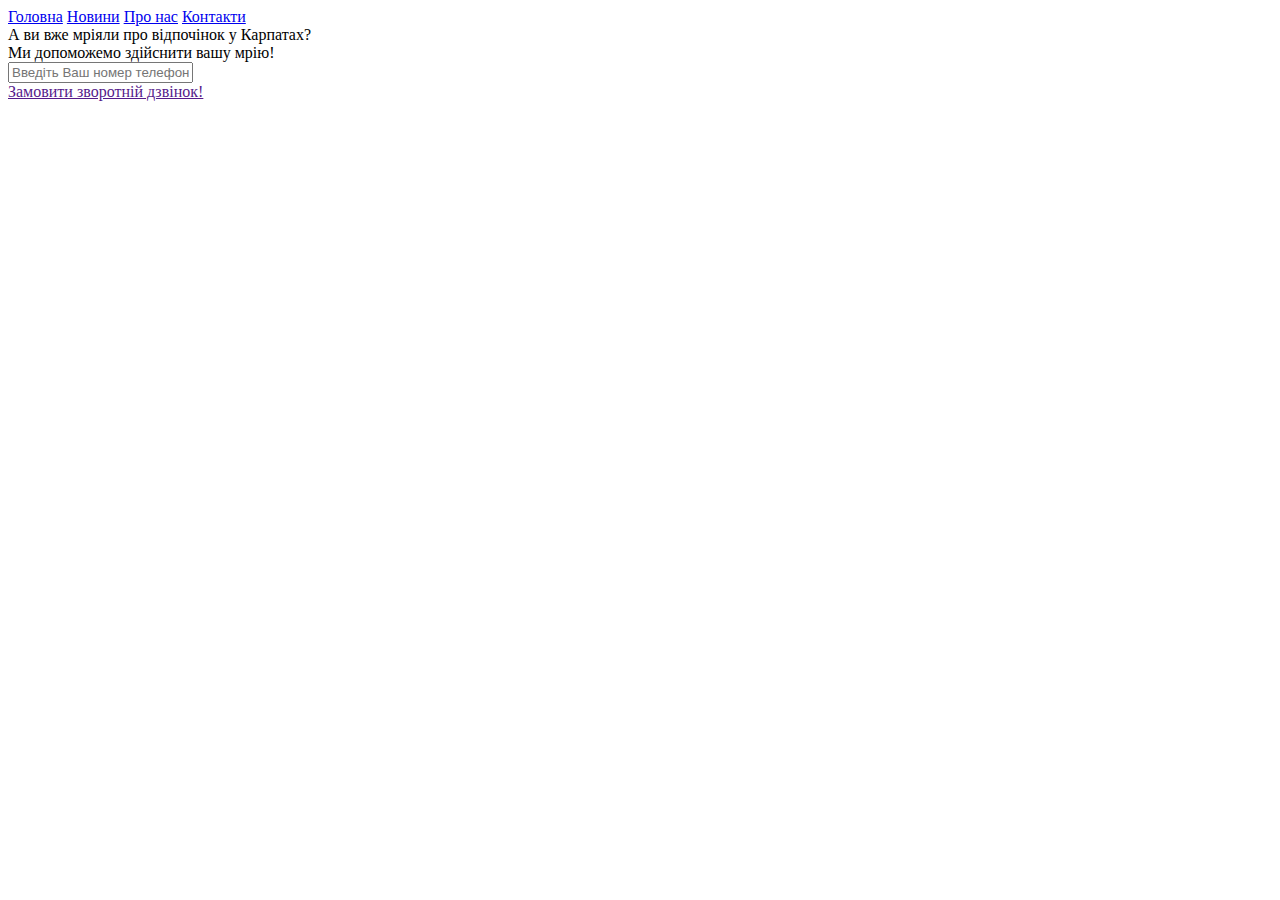
==== index.html @ 1ce28dcf "add index.html file" ====
<!DOCTYPE html>
<html lang="en">
<head>
<meta charset="UTF-8">
<link rel='stylesheet' href='style.css'>
<title>Турагенція</title>
<link rel="preconnect" href="https://fonts.googleapis.com">
<link rel="preconnect" href="https://fonts.gstatic.com" crossorigin>
<link href="https://fonts.googleapis.com/css2?family=Roboto&display=swap" rel="stylesheet">
</head>
<body>

<div class='header'>
    <div class="nav">

        <a class="nav-item" href="#">Головна</a>
        <a class="nav-item" href="#">Новини</a>
        <a class="nav-item" href="#">Про нас</a>
        <a class="nav-item" href="#">Контакти</a>
    </div>

    <div class="main">
        <div class="title">
            А ви вже мріяли про відпочінок у Карпатах?
        </div>
        <div class="subtitle">
            Ми допоможемо здійснити вашу мрію!
        </div>
        <div class="form">
            <form action="" method="">
                <input type="text" class="input" placeholder="Введіть Ваш номер телефону">
            </form>
        </div>
        <div class="button">
            <a href="" class="btn">Замовити зворотній дзвінок!</a>
        </div>
    </div>

</div>

</body>
</html>
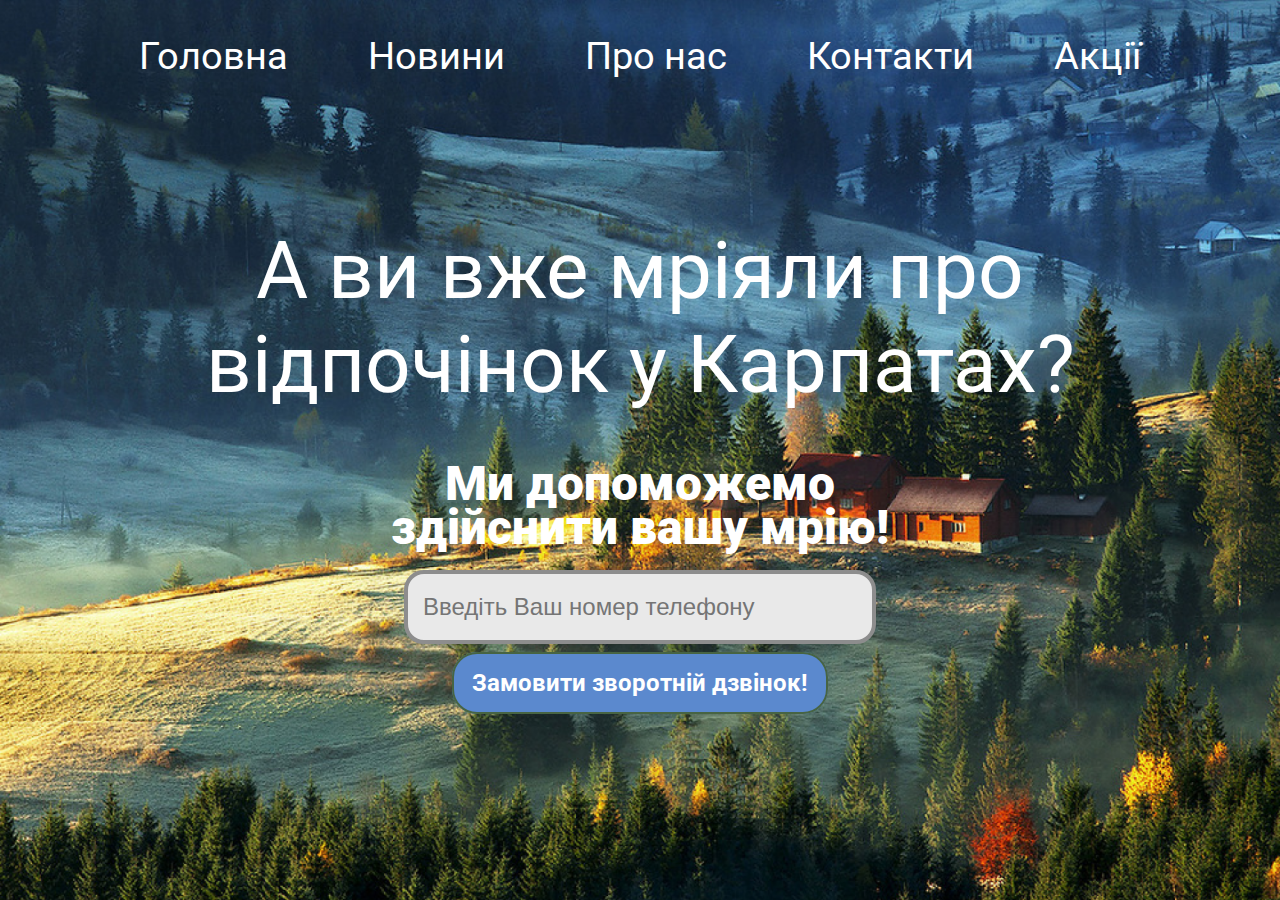
==== commit 9c753db5: "інпеивпіяен" ====
--- a/index.html
+++ b/index.html
@@ -17,6 +17,7 @@
         <a class="nav-item" href="#">Новини</a>
         <a class="nav-item" href="#">Про нас</a>
         <a class="nav-item" href="#">Контакти</a>
+        <a class="nav-item" href="#">Акції</a>
     </div>
 
     <div class="main">
--- a/style.css
+++ b/style.css
@@ -0,0 +1,87 @@
+body {
+    margin: 0;
+    font-family: 'Roboto', sans-serif;
+}
+    
+.header {
+    background-image: url(bg1.png);
+    background-size: cover;
+    height: 100vh;
+}
+
+.nav-item {
+    color: white;
+    text-decoration: none;
+    margin-right: 80px;
+    font-size: 38px;
+}
+.nav-item:last-child {
+    margin-right: 0;
+}
+
+.nav-item:hover {
+    color: #bc1717;
+}
+
+.nav {
+    display: flex;
+    justify-content: center;
+    padding-top: 34px;
+}
+
+.title {
+    color: #fff;
+    font-size: 80px;
+    width: 1114px;
+    text-align: center;
+    margin-right: auto;
+    margin-left: auto;
+    margin-top: 146px;
+}
+
+.subtitle {
+    color: white;
+    font-size: 48px;
+    font-weight: 900;
+    text-align: center;
+    margin-right: auto;
+    margin-left: auto;
+    width: 514px;
+    line-height: 44px;
+    margin-top: 50px;
+}
+
+.input {
+    width: 447px;
+    height: 64px;
+    font-size: 24px;
+    outline: none;
+    background: #E9E9E9;
+    border: 4px solid #8D8D8D;
+    border-radius: 20px;
+    padding-left: 15px;
+}
+
+.form {
+    text-align: center;
+    margin-top: 20px;
+}
+
+.btn {
+    background-color: #5B89CE;
+    padding: 15px 18px;
+    color: #fff;
+    text-decoration: none;
+    font-size: 24px;
+    font-weight: 700;
+    border: 2px solid #476443;
+    border-radius: 25px;
+}
+.btn:hover {
+    background-color: rgb(23, 26, 188);
+}
+
+.button {
+    text-align: center;
+    margin-top: 25px;
+}
